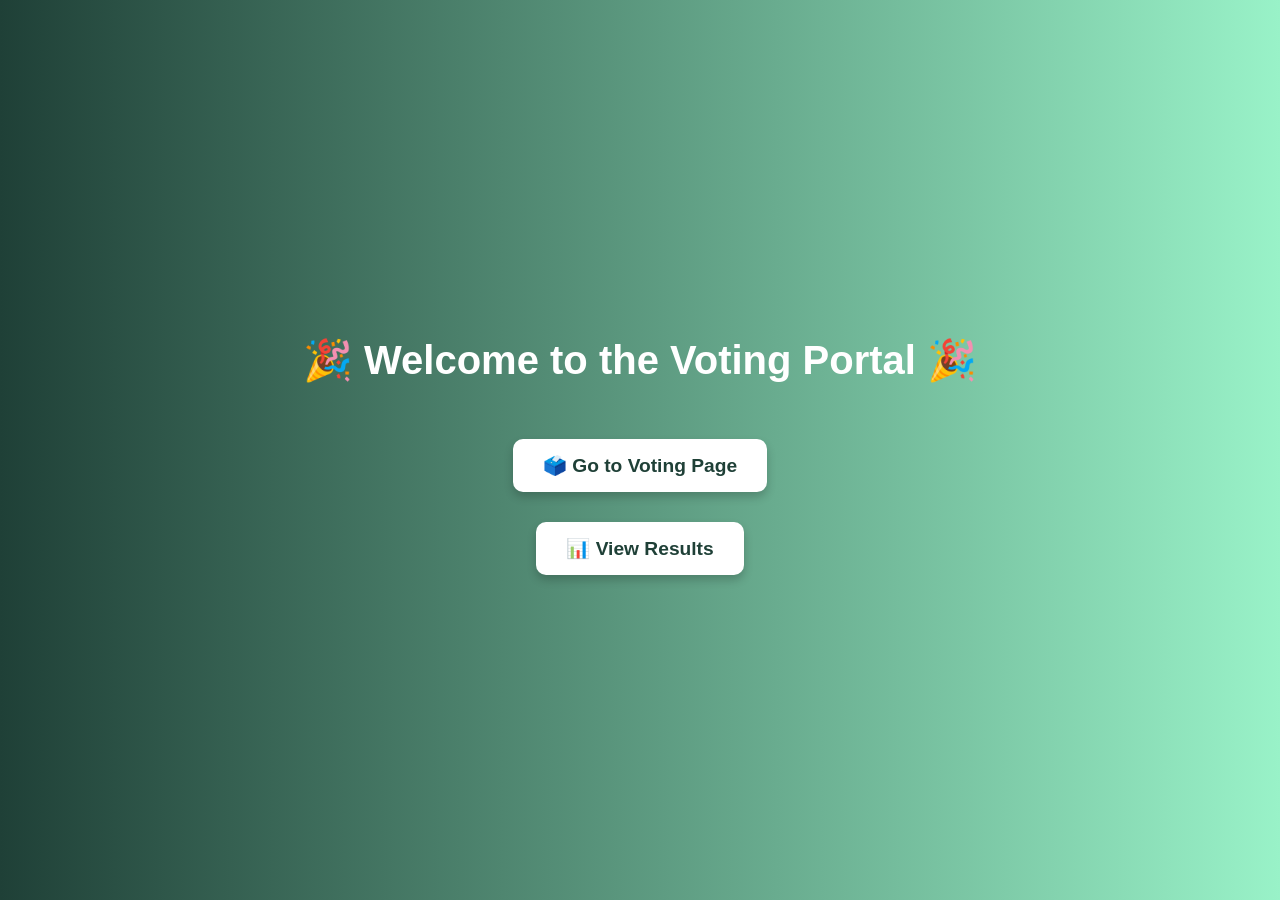
==== index.html @ e8b90b43 "Create index.html" ====
<!DOCTYPE html>
<html lang="en">
<head>
  <meta charset="UTF-8">
  <title>College Voting Portal</title>
  <meta name="viewport" content="width=device-width, initial-scale=1">
  <style>
    body {
      background: linear-gradient(to right, #1f4037, #99f2c8);
      font-family: 'Segoe UI', sans-serif;
      display: flex;
      flex-direction: column;
      align-items: center;
      justify-content: center;
      height: 100vh;
      margin: 0;
      color: white;
    }
    h1 {
      font-size: 2.5rem;
      margin-bottom: 40px;
    }
    .button {
      background-color: #ffffff;
      color: #1f4037;
      padding: 15px 30px;
      margin: 15px;
      font-size: 1.2rem;
      font-weight: bold;
      border: none;
      border-radius: 10px;
      cursor: pointer;
      box-shadow: 0 5px 10px rgba(0,0,0,0.2);
      transition: all 0.3s ease;
    }
    .button:hover {
      background-color: #f0f0f0;
      transform: scale(1.05);
    }
  </style>
</head>
<body>
  <h1>🎉 Welcome to the Voting Portal 🎉</h1>

  <button class="button" onclick="location.href='voting.html'">🗳️ Go to Voting Page</button>
  <button class="button" onclick="location.href='result.html'">📊 View Results</button>
</body>
</html>
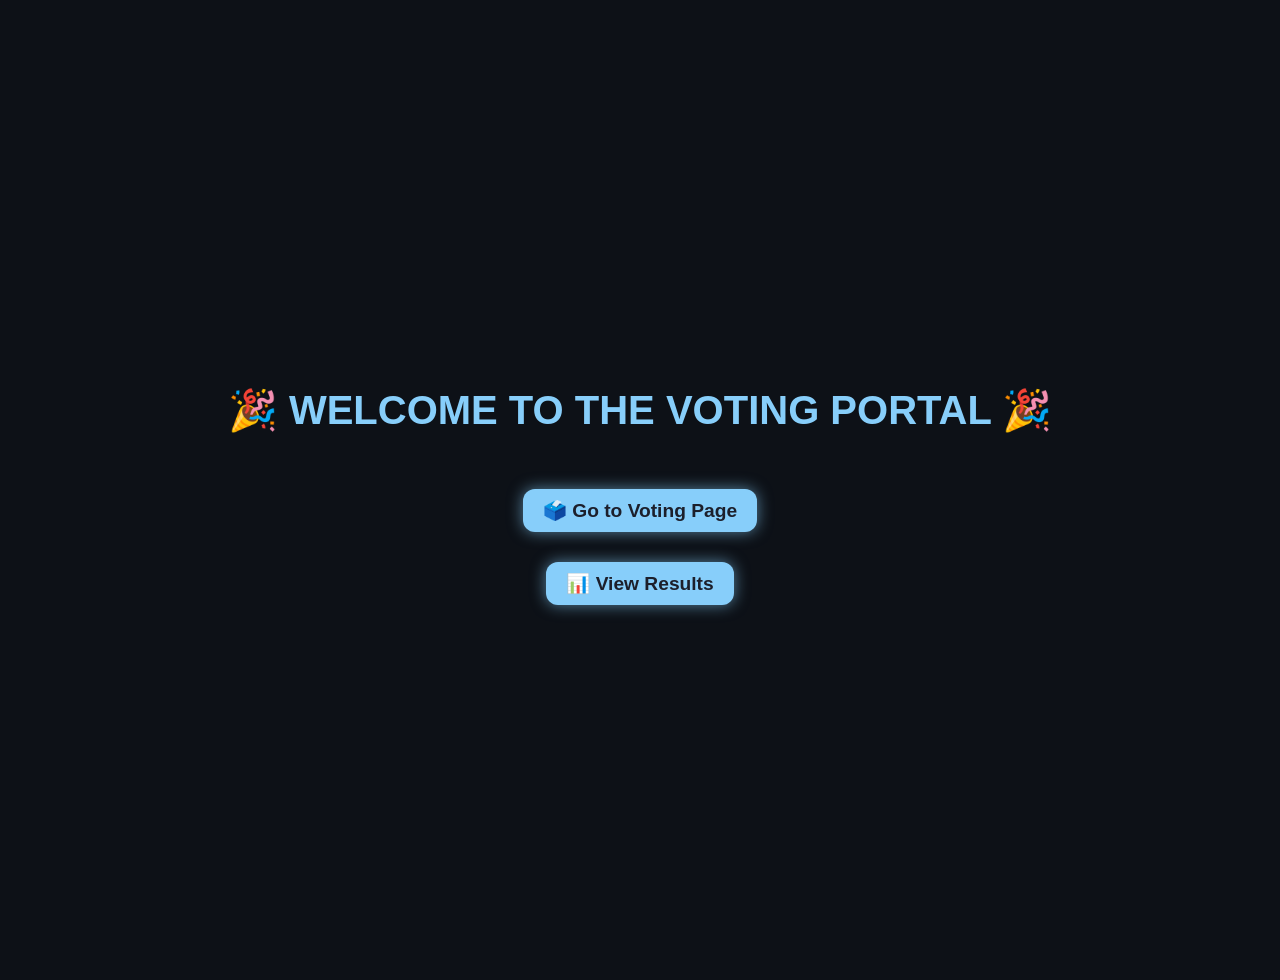
==== commit 2ebf3b07: "Update index.html" ====
--- a/index.html
+++ b/index.html
@@ -6,43 +6,60 @@
   <meta name="viewport" content="width=device-width, initial-scale=1">
   <style>
     body {
-      background: linear-gradient(to right, #1f4037, #99f2c8);
+      margin: 0;
+      padding: 0;
+      background: #0d1117;
       font-family: 'Segoe UI', sans-serif;
+      color: #f0f0f0;
+      overflow-x: hidden;
       display: flex;
       flex-direction: column;
       align-items: center;
       justify-content: center;
-      height: 100vh;
-      margin: 0;
-      color: white;
+      min-height: 100vh;
+      padding: 40px 20px;
     }
+
     h1 {
+      color: #87cefa;
       font-size: 2.5rem;
       margin-bottom: 40px;
+      text-transform: uppercase;
+      text-align: center;
     }
+
     .button {
-      background-color: #ffffff;
-      color: #1f4037;
-      padding: 15px 30px;
+      padding: 10px 20px;
+      background: #87cefa;
+      border: none;
+      border-radius: 12px;
+      color: #1c1f2b;
+      font-weight: 700;
+      cursor: pointer;
       margin: 15px;
       font-size: 1.2rem;
-      font-weight: bold;
-      border: none;
-      border-radius: 10px;
-      cursor: pointer;
-      box-shadow: 0 5px 10px rgba(0,0,0,0.2);
-      transition: all 0.3s ease;
+      box-shadow: 0 0 15px rgba(135, 206, 250, 0.6);
+      transition: background 0.3s ease, transform 0.3s ease;
     }
-    .button:hover {
-      background-color: #f0f0f0;
+
+    .button:hover:not(:disabled) {
+      background: #00bfff;
+      box-shadow: 0 0 20px rgba(0, 191, 255, 0.8);
       transform: scale(1.05);
+    }
+
+    .button:disabled {
+      background: #444;
+      color: #888;
+      cursor: not-allowed;
+      box-shadow: none;
     }
   </style>
 </head>
 <body>
   <h1>🎉 Welcome to the Voting Portal 🎉</h1>
 
-  <button class="button" onclick="location.href='voting.html'">🗳️ Go to Voting Page</button>
+  <button class="button" onclick="location.href='vote.html'">🗳️ Go to Voting Page</button>
   <button class="button" onclick="location.href='result.html'">📊 View Results</button>
 </body>
 </html>
